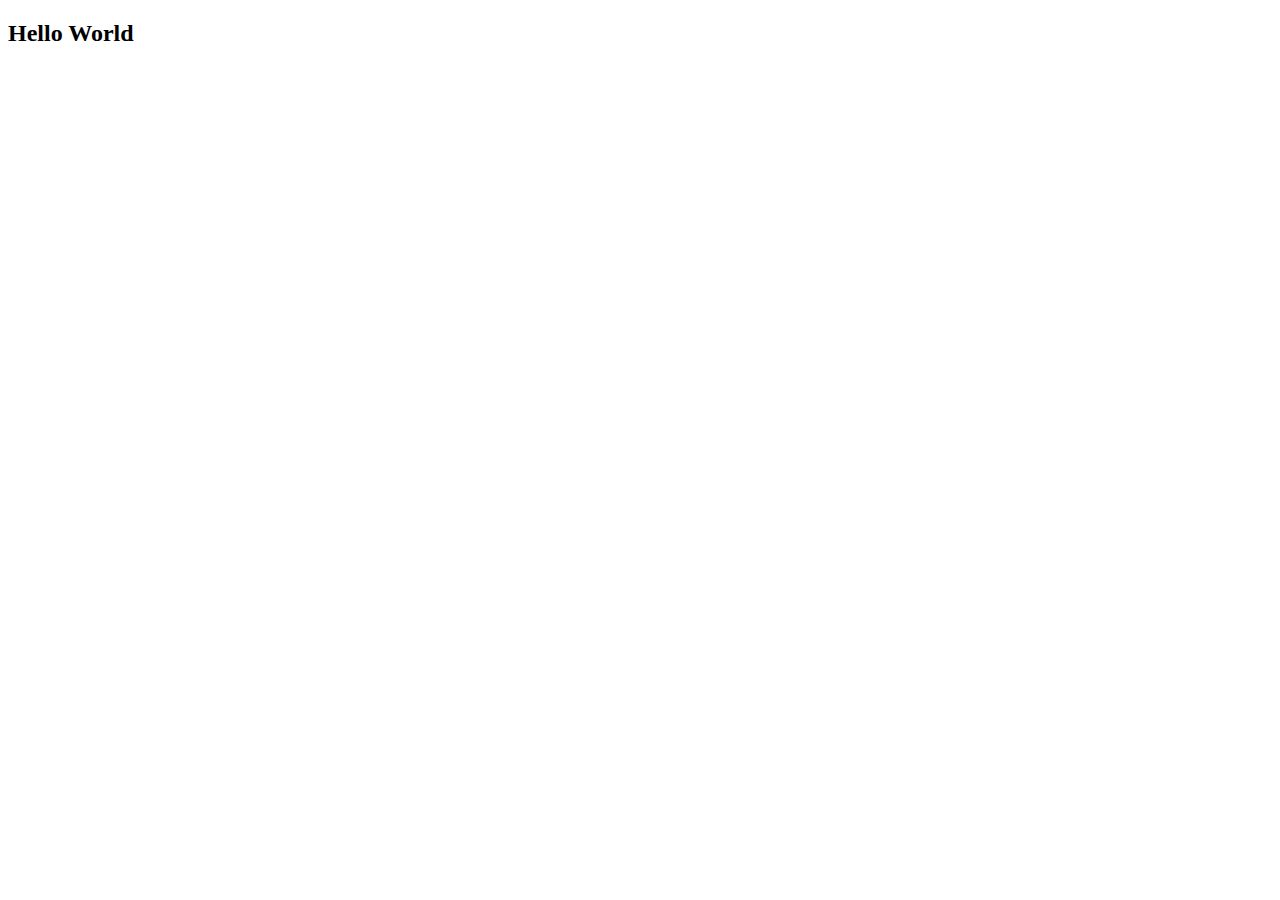
==== fcc-test-suite-template-master/index.html @ d8ce4362 "Hello world" ====
<!DOCTYPE html>
<html lang="en">
  <head>
    <meta charset="UTF-8">
    <title>Fork Me! FCC: Test Suite Template</title>
    <link rel="stylesheet" href="css/style.css">
  </head>

  <body>
    <script src="https://cdn.freecodecamp.org/testable-projects-fcc/v1/bundle.js"></script>
<h2>Hello World</h2>
    <!--

    Hello Camper!

    For now, the test suite only works in Chrome!
    Please read the README below in the JS Editor before beginning.
    Feel free to delete this message once you have read it.
    Good luck and Happy Coding!

    - The freeCodeCamp Team

    -->
    <script  src="js/index.js"></script>
  </body>
</html>
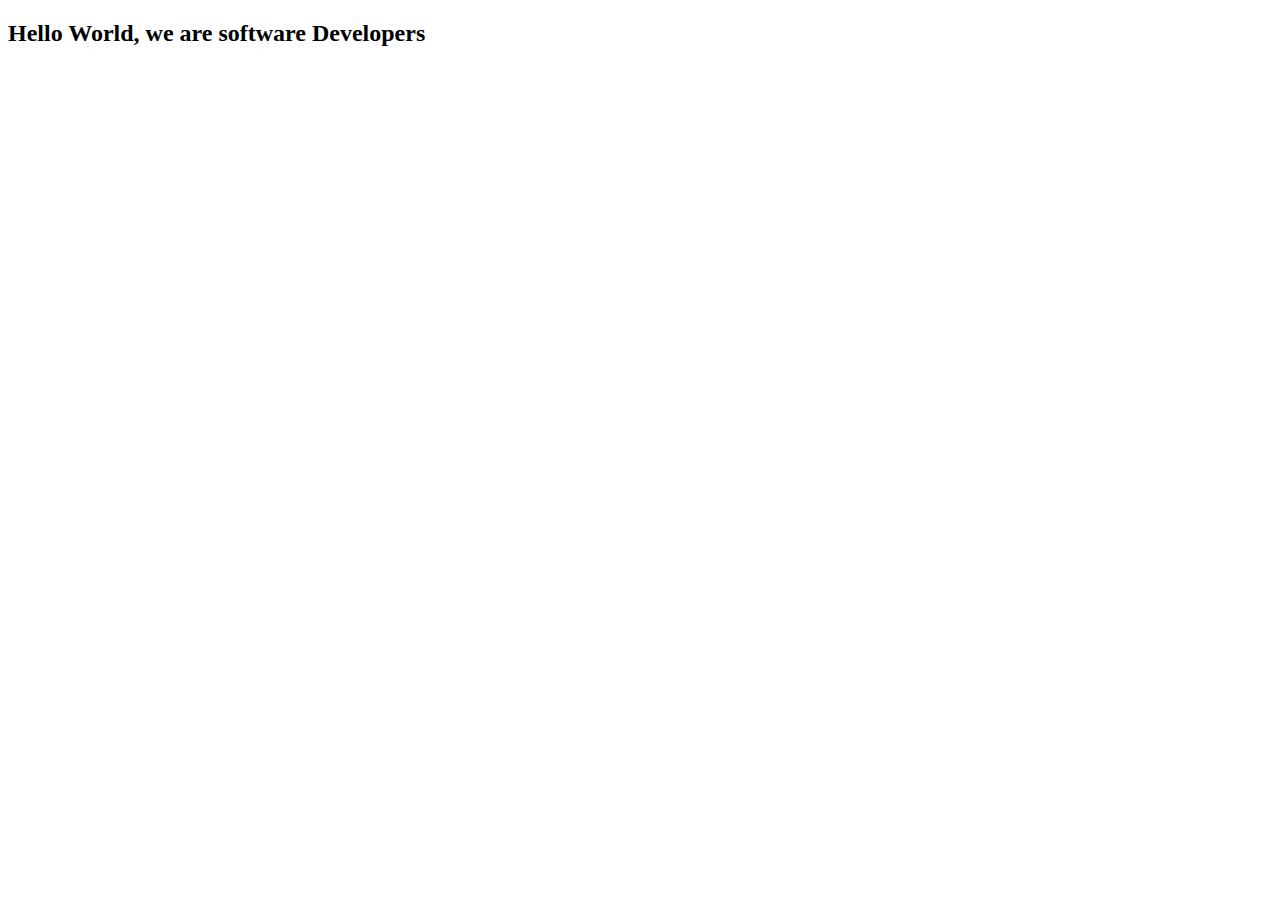
==== commit ff18a9b9: "hello world update" ====
--- a/fcc-test-suite-template-master/index.html
+++ b/fcc-test-suite-template-master/index.html
@@ -8,7 +8,7 @@
 
   <body>
     <script src="https://cdn.freecodecamp.org/testable-projects-fcc/v1/bundle.js"></script>
-<h2>Hello World</h2>
+    <h2>Hello World, we are software Developers</h2>
     <!--
 
     Hello Camper!
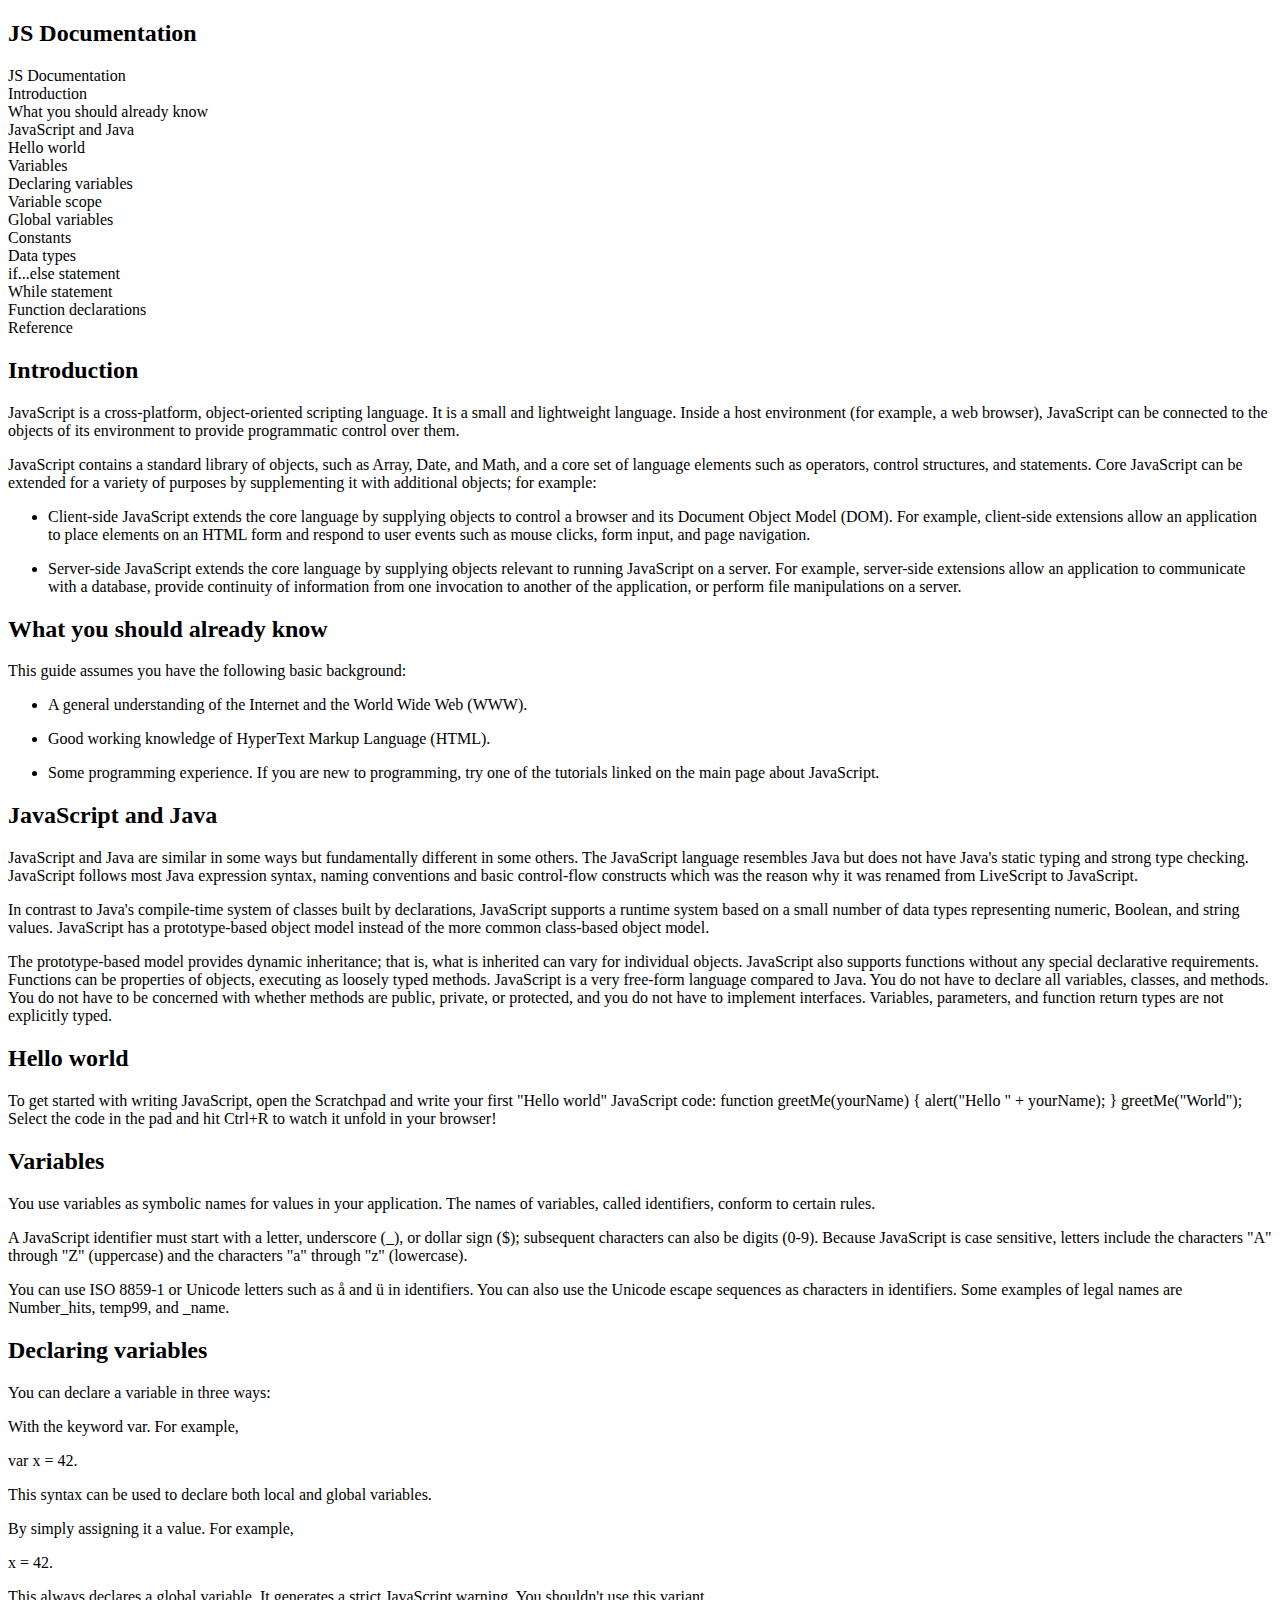
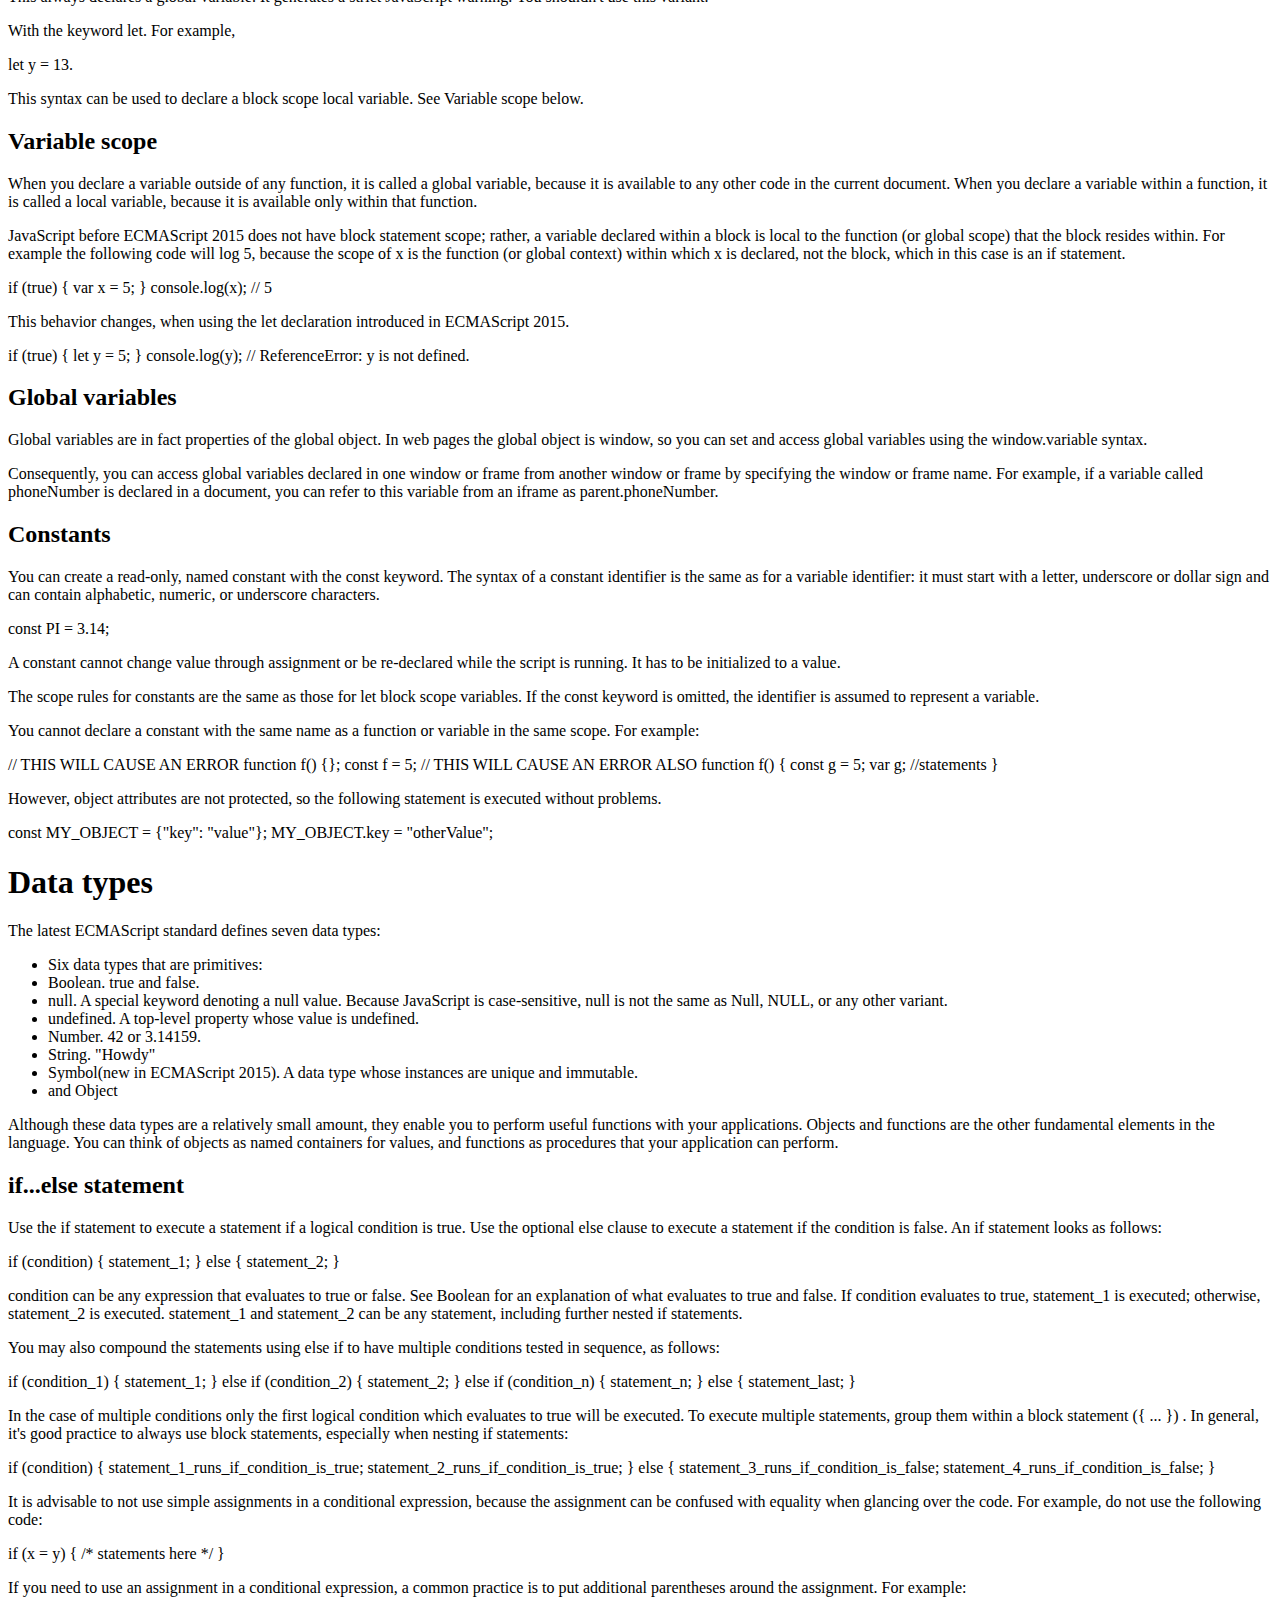
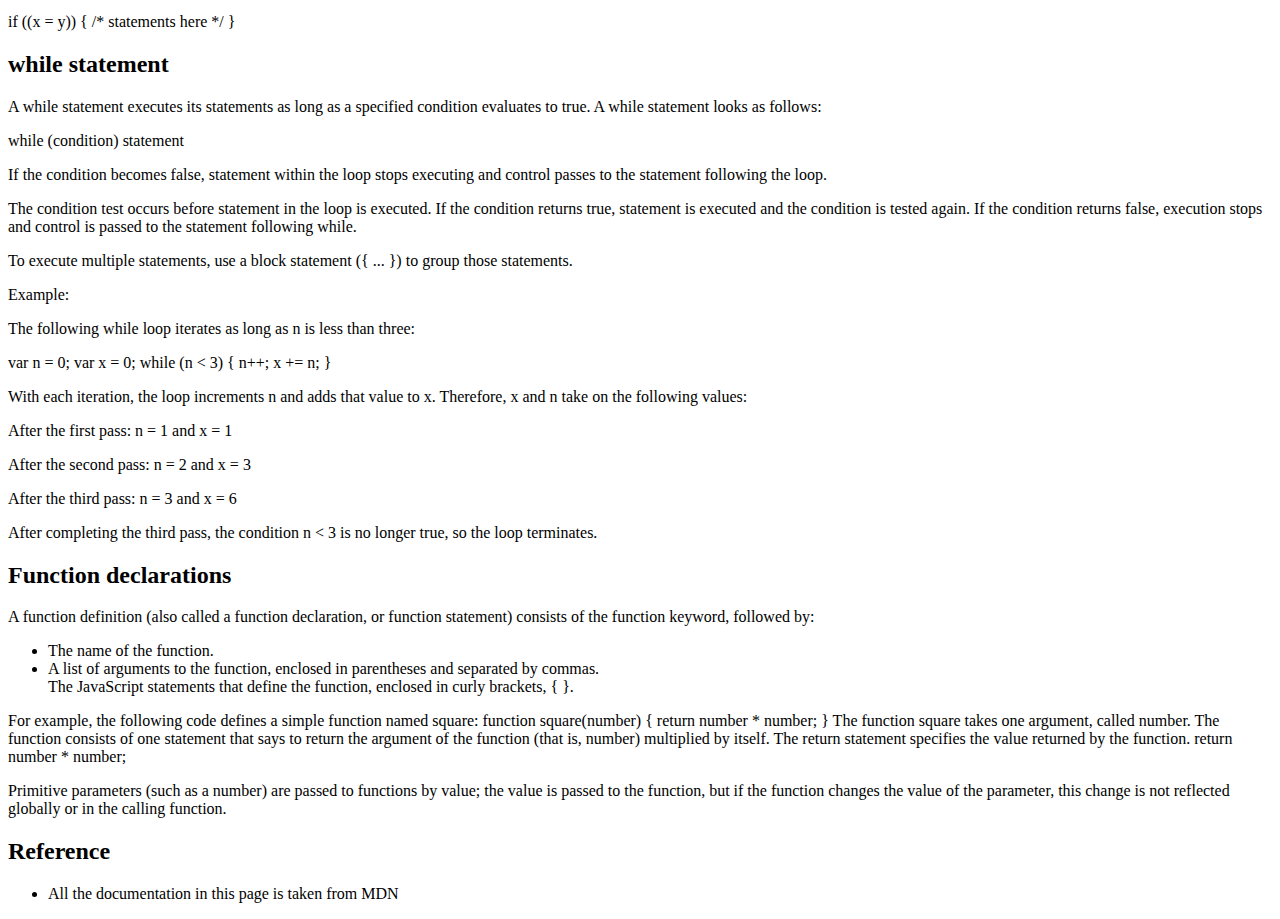
==== commit d363120b: "The HTML part of the JS Documentation" ====
--- a/fcc-test-suite-template-master/index.html
+++ b/fcc-test-suite-template-master/index.html
@@ -2,25 +2,241 @@
 <html lang="en">
   <head>
     <meta charset="UTF-8">
-    <title>Fork Me! FCC: Test Suite Template</title>
+    <title>JS Documentation</title>
     <link rel="stylesheet" href="css/style.css">
   </head>
 
   <body>
     <script src="https://cdn.freecodecamp.org/testable-projects-fcc/v1/bundle.js"></script>
-    <h2>Hello World, we are software Developers</h2>
-    <!--
-
-    Hello Camper!
-
-    For now, the test suite only works in Chrome!
-    Please read the README below in the JS Editor before beginning.
-    Feel free to delete this message once you have read it.
-    Good luck and Happy Coding!
-
-    - The freeCodeCamp Team
-
-    -->
+
+    
+
+<div> 
+  <div><h2>JS Documentation</h2></div>
+
+  <div>JS Documentation</div>
+  <div>Introduction</div>
+  <div>What you should already know</div>
+  <div>JavaScript and Java</div>
+  <div>Hello world</div>
+  <div>Variables</div>
+  <div>Declaring variables</div>
+  <div>Variable scope</div>
+  <div>Global variables</div>
+  <div>Constants</div>
+  <div>Data types</div>
+  <div>if...else statement</div>
+  <div>While statement</div>
+  <div>Function declarations</div>
+  <div>Reference</div>
+
+
+</div>
+
+  <div>
+    <div>
+    <h2>Introduction</h2>
+    <p>JavaScript is a cross-platform, object-oriented scripting language. It is a small and lightweight language. Inside a host environment (for example, a web browser), JavaScript can be connected to the objects of its environment to provide programmatic control over them. </p>
+    
+    <p>JavaScript contains a standard library of objects, such as Array, Date, and Math, and a core set of language elements such as operators, control structures, and statements. Core JavaScript can be extended for a variety of purposes by supplementing it with additional objects; for example:</p>
+    
+    
+    <p><ul><li> Client-side JavaScript extends the core language by supplying objects to control a browser and its Document Object Model (DOM). For example, client-side extensions allow an application to place elements on an HTML form and respond to user events such as mouse clicks, form input, and page navigation.</li></ul></p>
+    
+    <p><ul><li>
+      Server-side JavaScript extends the core language by supplying objects relevant to running JavaScript on a server. For example, server-side extensions allow an application to communicate with a database, provide continuity of information from one invocation to another of the application, or perform file manipulations on a server.
+    </li></ul></p></div>
+    
+    <div>
+    <h2>What you should already know</h2>
+      <p>This guide assumes you have the following basic background:</p>
+    <ul><li>A general understanding of the Internet and the World Wide Web (WWW).</li></ul>
+    
+    <ul><li>Good working knowledge of HyperText Markup Language (HTML).</li></ul>
+      
+    <ul><li>Some programming experience. If you are new to programming, try one of the tutorials linked on the main page about JavaScript.</li></ul></div>
+
+    <div>
+      <h2>JavaScript and Java</h2>
+      <p>JavaScript and Java are similar in some ways but fundamentally different in some others. The JavaScript language resembles Java but does not have Java's static typing and strong type checking. JavaScript follows most Java expression syntax, naming conventions and basic control-flow constructs which was the reason why it was renamed from LiveScript to JavaScript. </p>
+    
+    
+    <p>In contrast to Java's compile-time system of classes built by declarations, JavaScript supports a runtime system based on a small number of data types representing numeric, Boolean, and string values. JavaScript has a prototype-based object model instead of the more common class-based object model.</p> The prototype-based model provides dynamic inheritance; that is, what is inherited can vary for individual objects. JavaScript also supports functions without any special declarative requirements. Functions can be properties of objects, executing as loosely typed methods.
+    
+    JavaScript is a very free-form language compared to Java. You do not have to declare all variables, classes, and methods. You do not have to be concerned with whether methods are public, private, or protected, and you do not have to implement interfaces. Variables, parameters, and function return types are not explicitly typed.
+  </div>
+    <div>
+    <h2>Hello world</h2>
+    To get started with writing JavaScript, open the Scratchpad and write your first "Hello world" JavaScript code:
+    function greetMe(yourName) { alert("Hello " + yourName); }
+    greetMe("World");
+    Select the code in the pad and hit Ctrl+R to watch it unfold in your browser!
+    </div>
+
+
+    <div>
+    <h2>Variables</h2>
+    <p>You use variables as symbolic names for values in your application. The names of variables, called identifiers, conform to certain rules.</p>
+  </div>
+
+  <div>
+    <p>A JavaScript identifier must start with a letter, underscore (_), or dollar sign ($); subsequent characters can also be digits (0-9). Because JavaScript is case sensitive, letters include the characters "A" through "Z" (uppercase) and the characters "a" through "z" (lowercase). </p>
+    
+    <p>You can use ISO 8859-1 or Unicode letters such as å and ü in identifiers. You can also use the Unicode escape sequences as characters in identifiers. Some examples of legal names are Number_hits, temp99, and _name.</p>
+  </div>
+
+
+
+    <div>
+    <h2>Declaring variables</h2>
+    <p>You can declare a variable in three ways:</p>
+    <p>With the keyword var. For example,</p>
+    var x = 42.
+    <p>This syntax can be used to declare both local and global variables.</p>
+    
+    <p>By simply assigning it a value. For example,</p>
+    x = 42.
+    <p>This always declares a global variable. It generates a strict JavaScript warning. You shouldn't use this variant.</p>
+    
+    <p>With the keyword let. For example,</p>
+    let y = 13.
+    <p>This syntax can be used to declare a block scope local variable. See Variable scope below.</p>
+    </div>
+
+
+    <div>
+    <h2>Variable scope</h2>
+    <p>When you declare a variable outside of any function, it is called a global variable, because it is available to any other code in the current document. When you declare a variable within a function, it is called a local variable, because it is available only within that function.</p>
+    
+    <p>JavaScript before ECMAScript 2015 does not have block statement scope; rather, a variable declared within a block is local to the function (or global scope) that the block resides within. For example the following code will log 5, because the scope of x is the function (or global context) within which x is declared, not the block, which in this case is an if statement. </p>
+    
+    if (true) { var x = 5; } console.log(x); // 5
+    <p> This behavior changes, when using the let declaration introduced in ECMAScript 2015.</p>
+    
+    if (true) { let y = 5; } console.log(y); // ReferenceError: y is
+    not defined.
+  </div>
+
+    <div>
+    <h2>Global variables </h2>
+    <p>Global variables are in fact properties of the global object. In web pages the global object is window, so you can set and access global variables using the window.variable syntax. </p>
+    
+    <p>Consequently, you can access global variables declared in one window or frame from another window or frame by specifying the window or frame name. For example, if a variable called phoneNumber is declared in a document, you can refer to this variable from an iframe as parent.phoneNumber. </p>
+</div>
+    
+    <div>
+    <h2>Constants</h2>
+    <p> You can create a read-only, named constant with the const keyword. The syntax of a constant identifier is the same as for a variable identifier: it must start with a letter, underscore or dollar sign and can contain alphabetic, numeric, or underscore characters.</p>
+    
+    const PI = 3.14;
+   <p> A constant cannot change value through assignment or be re-declared while the script is running. It has to be initialized to a value.</p>
+
+    <p> The scope rules for constants are the same as those for let block scope variables. If the const keyword is omitted, the identifier is assumed to represent a variable.</p>
+    
+    
+    <p>You cannot declare a constant with the same name as a function or variable in the same scope. For example: </p>
+    
+    // THIS WILL CAUSE AN ERROR function f() {}; const f = 5; // THIS
+    WILL CAUSE AN ERROR ALSO function f() { const g = 5; var g;
+    //statements }
+
+    <p>However, object attributes are not protected, so the following statement is executed without problems.</p>
+    const MY_OBJECT = {"key": "value"}; MY_OBJECT.key =
+    "otherValue";
+    </div>
+    <div>
+    <h1>Data types</h1>
+    <p>The latest ECMAScript standard defines seven data types:</p>
+    
+    
+    <ul>
+      <li>Six data types that are primitives:</li>
+      <li>Boolean. true and false.</li>
+      <li>null. A special keyword denoting a null value. Because JavaScript is case-sensitive, null is not the same as Null, NULL, or any other variant.</li>
+      <li>undefined. A top-level property whose value is undefined.</li>
+      <li>Number. 42 or 3.14159.</li>
+      <li>String. "Howdy"</li>
+      <li>Symbol(new in ECMAScript 2015). A data type whose instances are unique and immutable. </li>
+      <li>and Object</li>
+    </ul>
+    
+        
+  <p>Although these data types are a relatively small amount, they enable you to perform useful functions with your applications. Objects and functions are the other fundamental elements in the language. You can think of objects as named containers for values, and functions as procedures that your application can perform.</p>
+  </div>
+    <div>
+    <h2> if...else statement </h2>
+    <p> Use the if statement to execute a statement if a logical condition is true. Use the optional else clause to execute a statement if the condition is false. An if statement looks as follows: </p>
+    if (condition) { statement_1; } else { statement_2; }
+    <p>condition can be any expression that evaluates to true or false. See Boolean for an explanation of what evaluates to true and false. If condition evaluates to true, statement_1 is executed; otherwise, statement_2 is executed. statement_1 and statement_2 can be any statement, including further nested if statements.</p>
+    
+    <p>You may also compound the statements using else if to have multiple conditions tested in sequence, as follows:</p>
+    
+    if (condition_1) { statement_1; } else if (condition_2) {
+    statement_2; } else if (condition_n) { statement_n; } else {
+    statement_last; }
+    <p> In the case of multiple conditions only the first logical condition which evaluates to true will be executed. To execute multiple statements, group them within a block statement ({ ... }) . In general, it's good practice to always use block statements, especially when nesting if statements:</p>
+    if (condition) { statement_1_runs_if_condition_is_true;
+    statement_2_runs_if_condition_is_true; } else {
+    statement_3_runs_if_condition_is_false;
+    statement_4_runs_if_condition_is_false; }
+
+     <p> It is advisable to not use simple assignments in a conditional expression, because the assignment can be confused with equality when glancing over the code. For example, do not use the following code:</p>
+    if (x = y) { /* statements here */ }
+    <p>If you need to use an assignment in a conditional expression, a common practice is to put additional parentheses around the assignment. For example:</p>
+    if ((x = y)) { /* statements here */ }
+    </div>
+    
+    
+    <div>
+    <h2>while statement</h2>
+    <p> A while statement executes its statements as long as a specified condition evaluates to true. A while statement looks as follows:</p>
+    while (condition) statement
+
+    <p> If the condition becomes false, statement within the loop stops executing and control passes to the statement following the loop.</p>
+
+    <p>The condition test occurs before statement in the loop is executed. If the condition returns true, statement is executed and the condition is tested again. If the condition returns false, execution stops and control is passed to the statement following while. </p>
+    
+    
+    <p> To execute multiple statements, use a block statement ({ ... }) to group those statements.</p>
+    
+    <p>Example:</p>
+    <p> The following while loop iterates as long as n is less than three:</p>
+    
+    var n = 0; var x = 0; while (n < 3) { n++; x += n; }
+
+    <p>With each iteration, the loop increments n and adds that value to x. Therefore, x and n take on the following values: </p>
+    
+    
+    <p>After the first pass: n = 1 and x = 1 </p>
+    <p>After the second pass: n = 2 and x = 3</p>   
+    <p> After the third pass: n = 3 and x = 6 </p>
+    <p>After completing the third pass, the condition n < 3 is no longer true, so the loop terminates.</p></div>
+
+
+
+
+    <div>
+    <h2>Function declarations</h2>
+    <p> A function definition (also called a function declaration, or function statement) consists of the function keyword, followed by:</p>
+    <ul><li>The name of the function.</li>
+    <li>A list of arguments to the function, enclosed in parentheses and separated by commas.</li>
+    The JavaScript statements that define the function, enclosed in curly brackets, { }.</ul>
+    For example, the following code defines a simple function named square:
+    
+    function square(number) { return number * number; }
+    The function square takes one argument, called number. The function consists of one statement that says to return the argument of the function (that is, number) multiplied by itself. The return statement specifies the value returned by the function.
+    
+    return number * number;
+    <p>Primitive parameters (such as a number) are passed to functions by value; the value is passed to the function, but if the function changes the value of the parameter, this change is not reflected globally or in the calling function.</p>
+    
+    </div>
+
+    <div>
+    <h2>Reference</h2>
+    <ul><li>All the documentation in this page is taken from MDN</li></ul>
+    </div>
+    </section>
+  
     <script  src="js/index.js"></script>
   </body>
 </html>
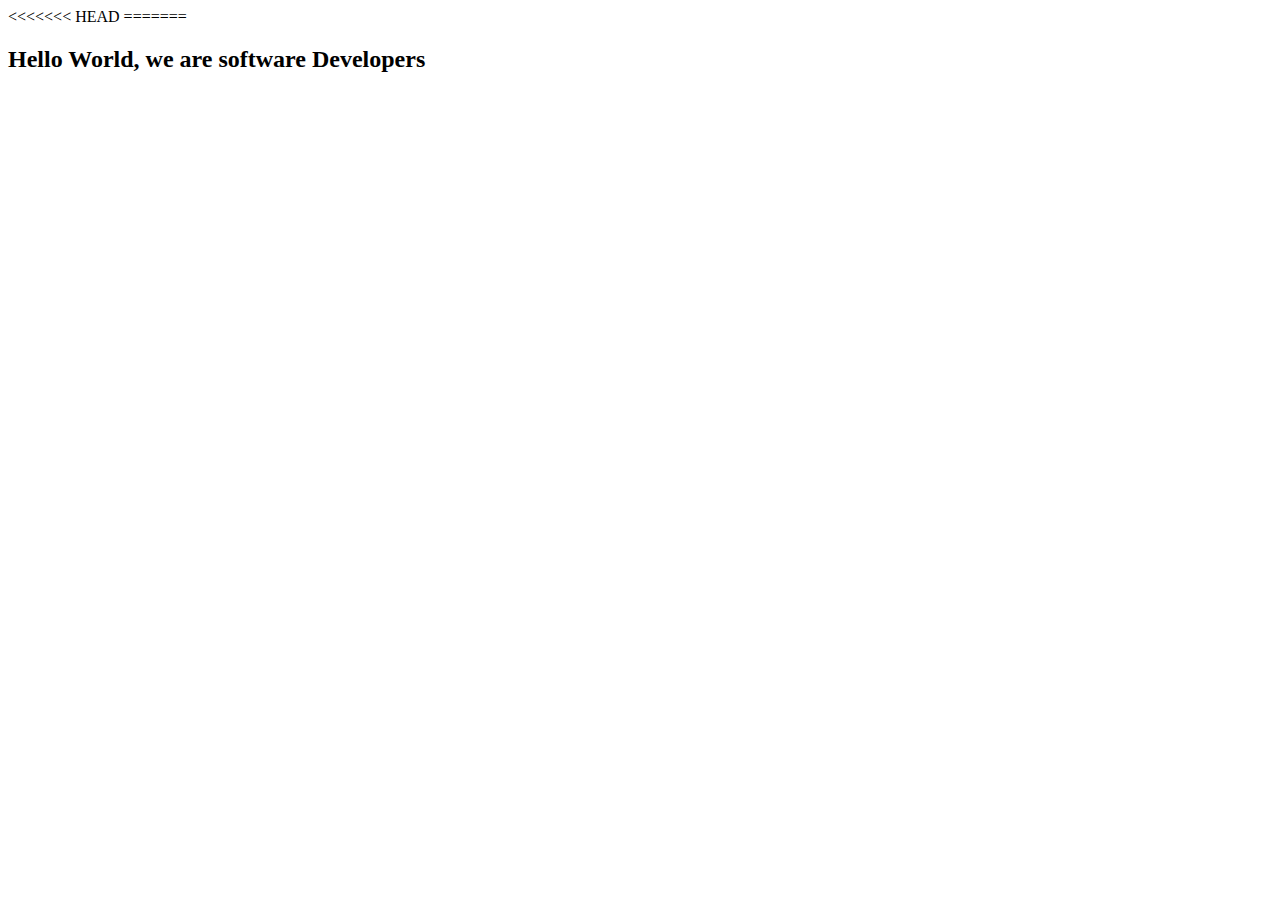
==== commit 0255fc49: "The HTML part of the documentation page" ====
--- a/fcc-test-suite-template-master/index.html
+++ b/fcc-test-suite-template-master/index.html
@@ -8,6 +8,11 @@
 
   <body>
     <script src="https://cdn.freecodecamp.org/testable-projects-fcc/v1/bundle.js"></script>
+<<<<<<< HEAD
+=======
+    <h2>Hello World, we are software Developers</h2>
+    <!--
+>>>>>>> ff18a9b92b197ce438180488009ed7b3715a49c6
 
     
 
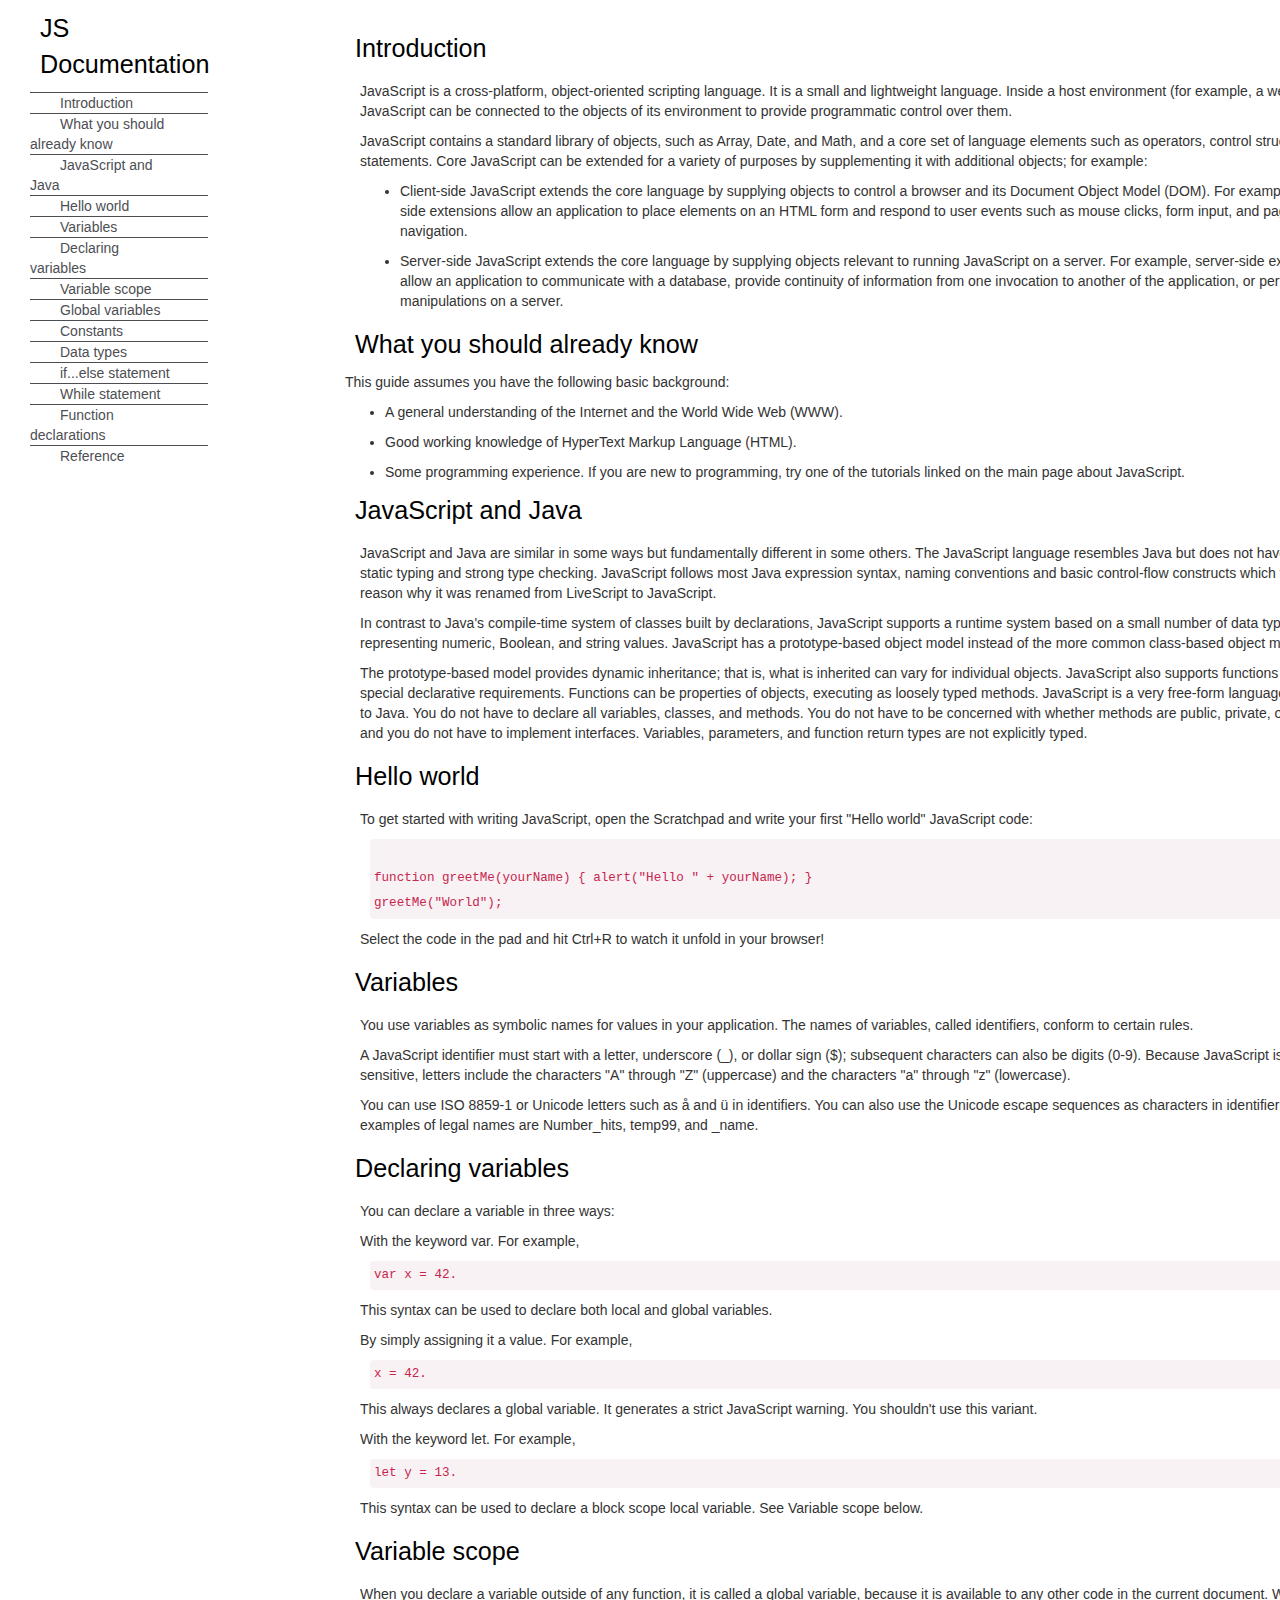
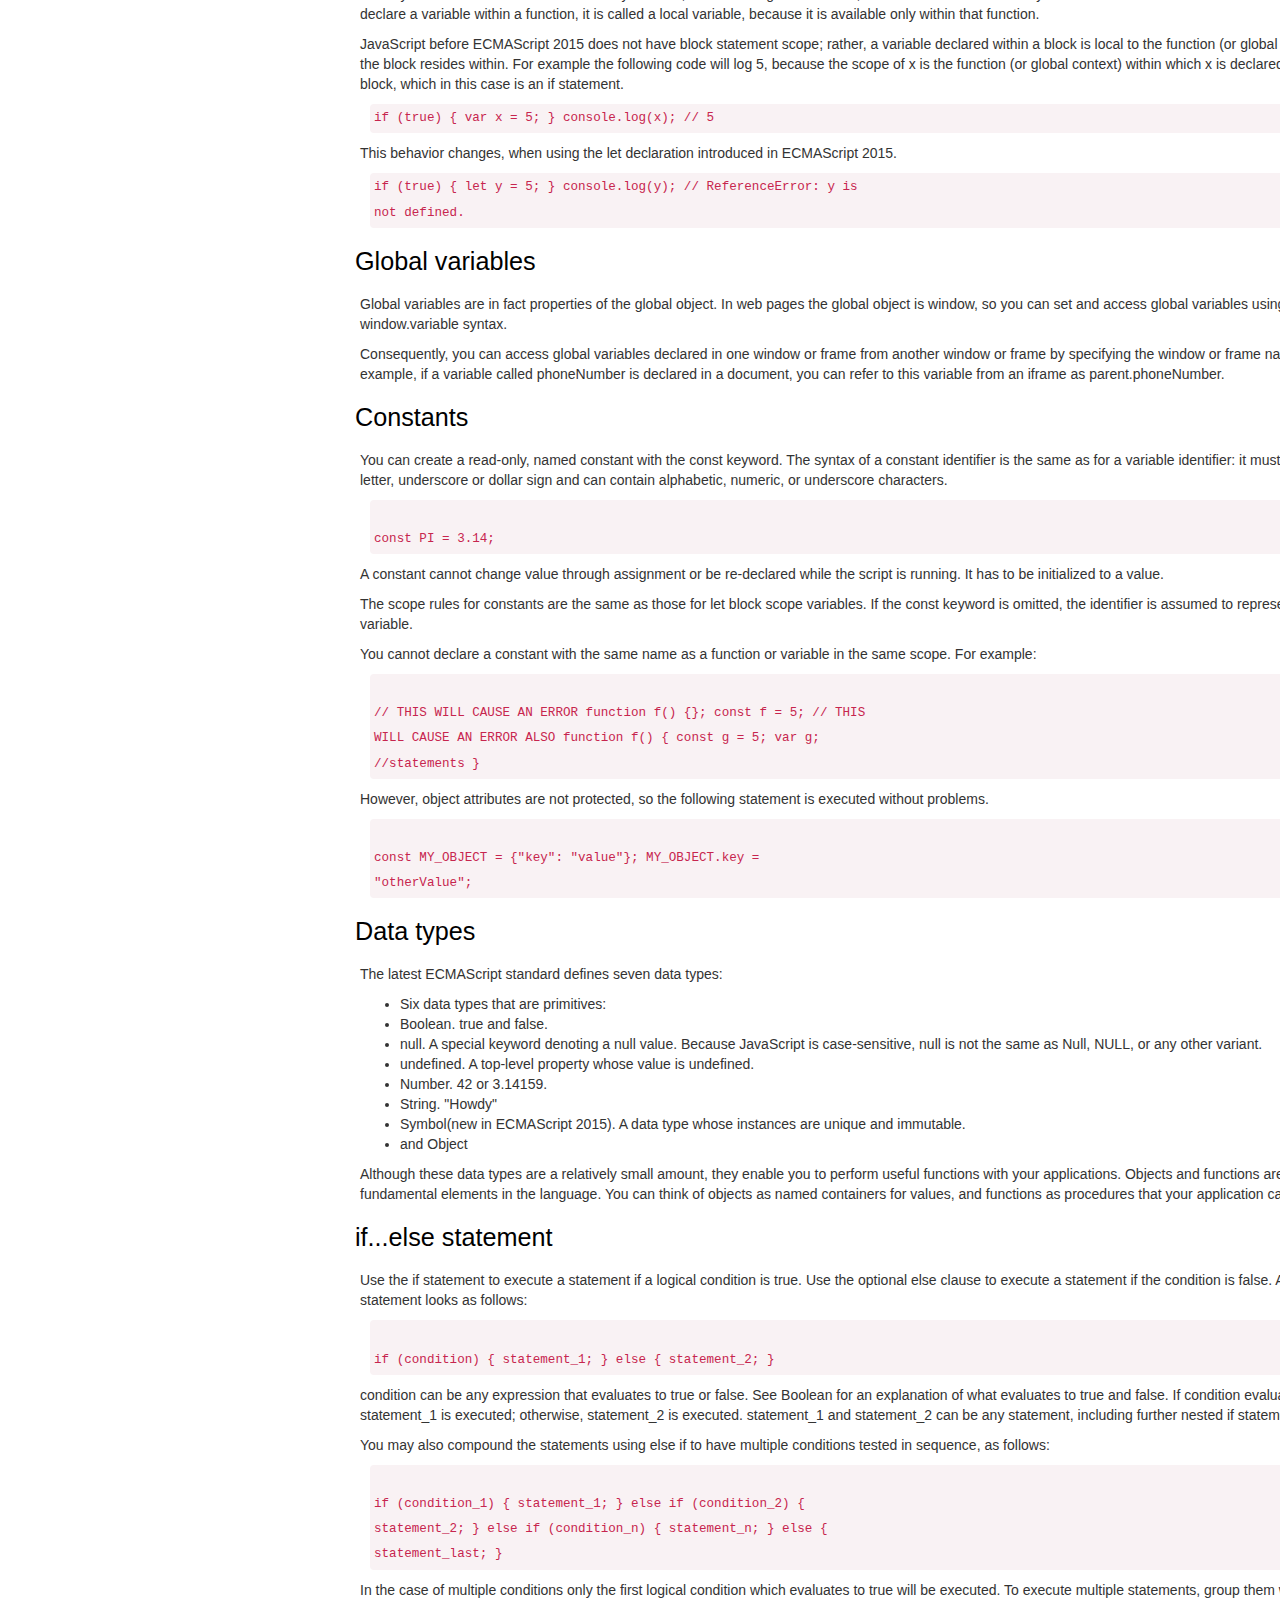
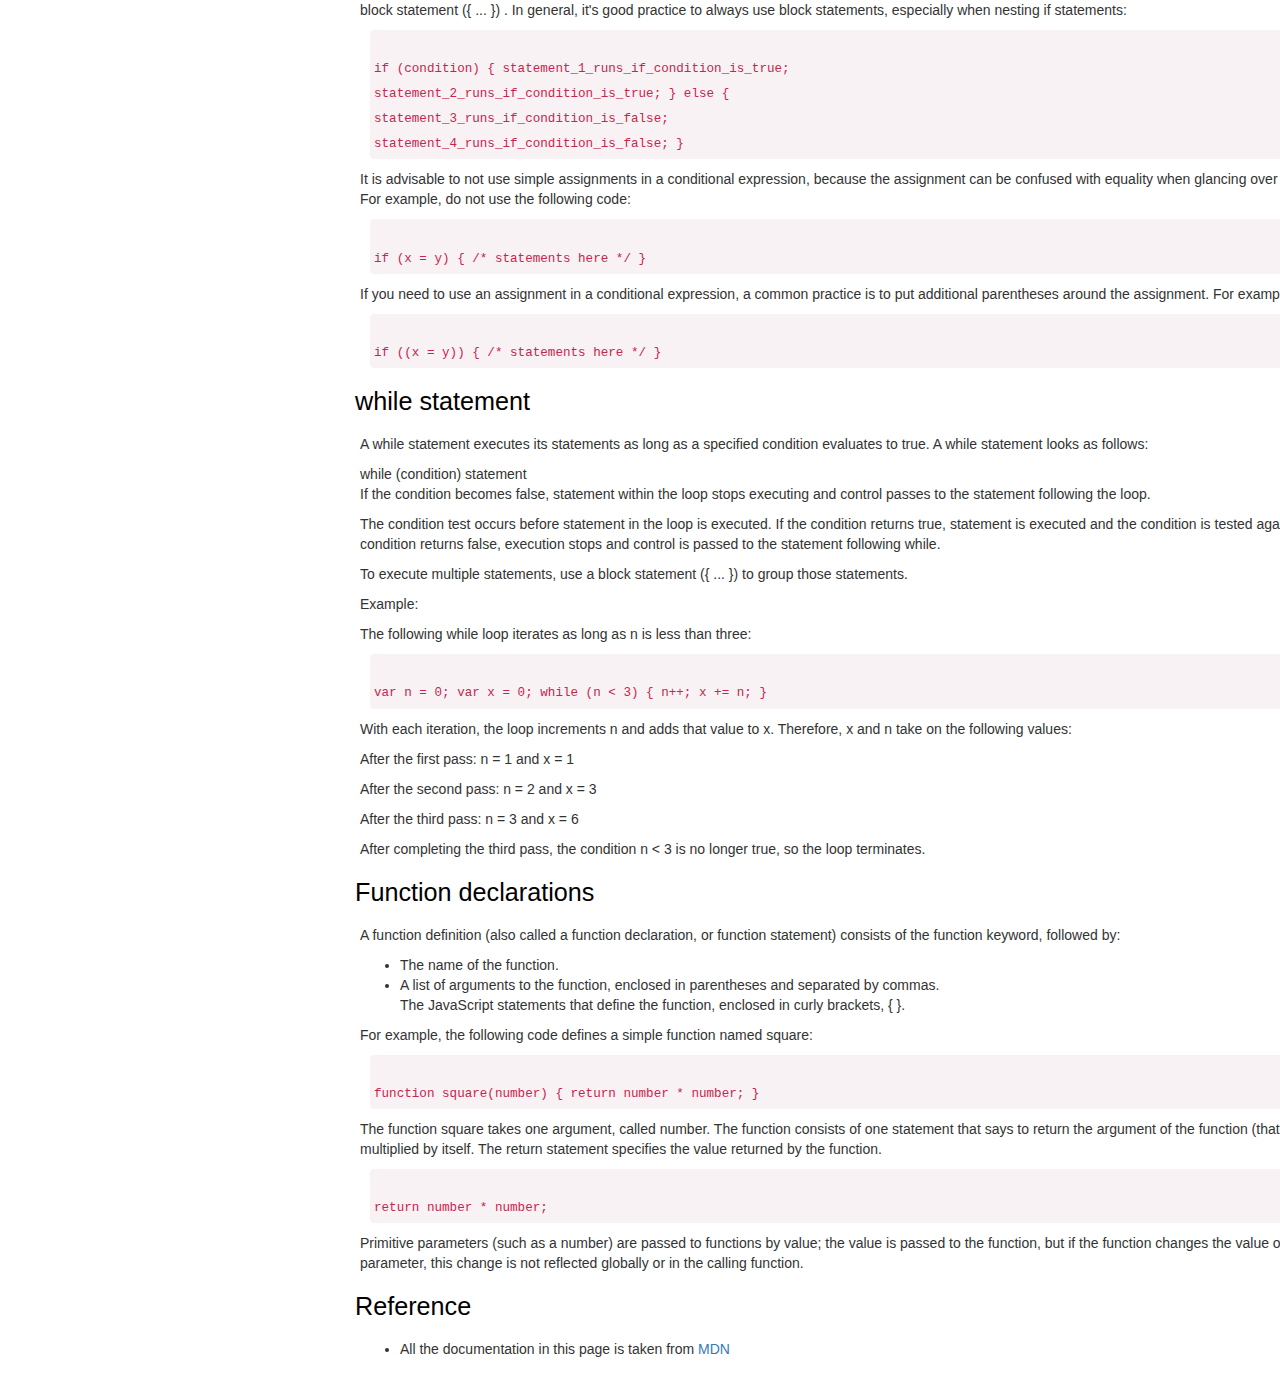
==== commit e2552be0: "added some css contents to the page" ====
--- a/fcc-test-suite-template-master/index.html
+++ b/fcc-test-suite-template-master/index.html
@@ -4,43 +4,48 @@
     <meta charset="UTF-8">
     <title>JS Documentation</title>
     <link rel="stylesheet" href="css/style.css">
+    <!-- Latest compiled and minified CSS -->
+<link rel="stylesheet" href="https://maxcdn.bootstrapcdn.com/bootstrap/3.4.1/css/bootstrap.min.css">
+
+<!-- jQuery library -->
+<script src="https://ajax.googleapis.com/ajax/libs/jquery/3.6.4/jquery.min.js"></script>
+
+<!-- Latest compiled JavaScript -->
+<script src="https://maxcdn.bootstrapcdn.com/bootstrap/3.4.1/js/bootstrap.min.js"></script>
   </head>
 
   <body>
     <script src="https://cdn.freecodecamp.org/testable-projects-fcc/v1/bundle.js"></script>
-<<<<<<< HEAD
-=======
-    <h2>Hello World, we are software Developers</h2>
-    <!--
->>>>>>> ff18a9b92b197ce438180488009ed7b3715a49c6
-
-    
-
-<div> 
-  <div><h2>JS Documentation</h2></div>
-
-  <div>JS Documentation</div>
-  <div>Introduction</div>
-  <div>What you should already know</div>
-  <div>JavaScript and Java</div>
-  <div>Hello world</div>
-  <div>Variables</div>
-  <div>Declaring variables</div>
-  <div>Variable scope</div>
-  <div>Global variables</div>
-  <div>Constants</div>
-  <div>Data types</div>
-  <div>if...else statement</div>
-  <div>While statement</div>
-  <div>Function declarations</div>
-  <div>Reference</div>
-
-
-</div>
-
-  <div>
-    <div>
-    <h2>Introduction</h2>
+
+    
+
+    
+<div class="col-md-12">
+<nav id="navbar" class="col-md-2">
+  <header>JS Documentation</header>
+<ul > 
+  
+  <li><a class="nav-link" href="#Introduction">Introduction</a></li>
+  <li><a class="nav-link" href="#What_you_should_already_know">What you should already know</a></li>
+  <li><a class="nav-link" href="#JavaScript_and_Java">JavaScript and Java</a></li>
+  <li><a class="nav-link" href="#Hello_world">Hello world</a></li>
+  <li><a class="nav-link" href="#Variables">Variables</a></li>
+  <li><a class="nav-link" href="#Declaring_variables">Declaring variables</a></li>
+  <li><a class="nav-link" href="#Variable_scope">Variable scope</a></li>
+  <li><a class="nav-link" href="#Variables">Global variables</a></li>
+  <li><a class="nav-link" href="#Constants">Constants</a></li>
+  <li><a class="nav-link" href="#Data_types">Data types</a></li>
+  <li><a class="nav-link" href="#if...else_statement">if...else statement</a></li>
+  <li><a class="nav-link" href="#while_statement">While statement</a></li>
+  <li><a class="nav-link" href="#Function_declarations">Function declarations</a></li>
+  <li><a class="nav-link" href="#Reference">Reference</a></li>
+</ul>
+</nav>
+
+  <main class="col-md-10 " id="main-doc">
+    <section class="main-section" id="Introduction">
+    <header>Introduction</header>
+    <article>
     <p>JavaScript is a cross-platform, object-oriented scripting language. It is a small and lightweight language. Inside a host environment (for example, a web browser), JavaScript can be connected to the objects of its environment to provide programmatic control over them. </p>
     
     <p>JavaScript contains a standard library of objects, such as Array, Date, and Math, and a core set of language elements such as operators, control structures, and statements. Core JavaScript can be extended for a variety of purposes by supplementing it with additional objects; for example:</p>
@@ -50,107 +55,136 @@
     
     <p><ul><li>
       Server-side JavaScript extends the core language by supplying objects relevant to running JavaScript on a server. For example, server-side extensions allow an application to communicate with a database, provide continuity of information from one invocation to another of the application, or perform file manipulations on a server.
-    </li></ul></p></div>
-    
-    <div>
-    <h2>What you should already know</h2>
+    </li></ul></p>
+  </article>
+  </section>
+    
+    <section class="main-section" id="What_you_should_already_know" >
+    <header>What you should already know</header>
       <p>This guide assumes you have the following basic background:</p>
     <ul><li>A general understanding of the Internet and the World Wide Web (WWW).</li></ul>
     
     <ul><li>Good working knowledge of HyperText Markup Language (HTML).</li></ul>
       
-    <ul><li>Some programming experience. If you are new to programming, try one of the tutorials linked on the main page about JavaScript.</li></ul></div>
-
-    <div>
-      <h2>JavaScript and Java</h2>
+    <ul><li>Some programming experience. If you are new to programming, try one of the tutorials linked on the main page about JavaScript.</li></ul></section>
+
+    <section id="JavaScript_and_Java" class="main-section">
+      <header>JavaScript and Java</header>
+     
+     <article>
       <p>JavaScript and Java are similar in some ways but fundamentally different in some others. The JavaScript language resembles Java but does not have Java's static typing and strong type checking. JavaScript follows most Java expression syntax, naming conventions and basic control-flow constructs which was the reason why it was renamed from LiveScript to JavaScript. </p>
     
     
     <p>In contrast to Java's compile-time system of classes built by declarations, JavaScript supports a runtime system based on a small number of data types representing numeric, Boolean, and string values. JavaScript has a prototype-based object model instead of the more common class-based object model.</p> The prototype-based model provides dynamic inheritance; that is, what is inherited can vary for individual objects. JavaScript also supports functions without any special declarative requirements. Functions can be properties of objects, executing as loosely typed methods.
     
     JavaScript is a very free-form language compared to Java. You do not have to declare all variables, classes, and methods. You do not have to be concerned with whether methods are public, private, or protected, and you do not have to implement interfaces. Variables, parameters, and function return types are not explicitly typed.
-  </div>
-    <div>
-    <h2>Hello world</h2>
+  </article>  
+  </section>
+    <section class="main-section" id="Hello_world">
+    <header>Hello world</header>
+  <article>
     To get started with writing JavaScript, open the Scratchpad and write your first "Hello world" JavaScript code:
+    <code>
     function greetMe(yourName) { alert("Hello " + yourName); }
-    greetMe("World");
+    greetMe("World");</code>
     Select the code in the pad and hit Ctrl+R to watch it unfold in your browser!
-    </div>
-
-
-    <div>
-    <h2>Variables</h2>
+  </article>
+  </section>
+
+
+    <section class="main-secion" id="Variables">
+    <header>Variables</header>
+  <article>
     <p>You use variables as symbolic names for values in your application. The names of variables, called identifiers, conform to certain rules.</p>
-  </div>
+  
+ 
 
   <div>
     <p>A JavaScript identifier must start with a letter, underscore (_), or dollar sign ($); subsequent characters can also be digits (0-9). Because JavaScript is case sensitive, letters include the characters "A" through "Z" (uppercase) and the characters "a" through "z" (lowercase). </p>
     
     <p>You can use ISO 8859-1 or Unicode letters such as å and ü in identifiers. You can also use the Unicode escape sequences as characters in identifiers. Some examples of legal names are Number_hits, temp99, and _name.</p>
   </div>
-
-
-
-    <div>
-    <h2>Declaring variables</h2>
+  </article>
+  </section>
+
+
+
+
+    <section class="main-section" id="Declaring_variables">
+    <header>Declaring variables</header>
+    <article>
     <p>You can declare a variable in three ways:</p>
     <p>With the keyword var. For example,</p>
-    var x = 42.
+    <code> var x = 42.</code>
+
     <p>This syntax can be used to declare both local and global variables.</p>
     
     <p>By simply assigning it a value. For example,</p>
-    x = 42.
+     <code> x = 42.</code>
     <p>This always declares a global variable. It generates a strict JavaScript warning. You shouldn't use this variant.</p>
     
     <p>With the keyword let. For example,</p>
-    let y = 13.
+    <code> let y = 13.</code>
     <p>This syntax can be used to declare a block scope local variable. See Variable scope below.</p>
-    </div>
-
-
-    <div>
-    <h2>Variable scope</h2>
+  </article>  
+  </section>
+
+
+    <section class="main-section" id="Variable_scope">
+     
+    <header>Variable scope</header>
+    <article>
     <p>When you declare a variable outside of any function, it is called a global variable, because it is available to any other code in the current document. When you declare a variable within a function, it is called a local variable, because it is available only within that function.</p>
     
     <p>JavaScript before ECMAScript 2015 does not have block statement scope; rather, a variable declared within a block is local to the function (or global scope) that the block resides within. For example the following code will log 5, because the scope of x is the function (or global context) within which x is declared, not the block, which in this case is an if statement. </p>
     
-    if (true) { var x = 5; } console.log(x); // 5
+   <code>if (true) { var x = 5; } console.log(x); // 5</code> 
     <p> This behavior changes, when using the let declaration introduced in ECMAScript 2015.</p>
     
-    if (true) { let y = 5; } console.log(y); // ReferenceError: y is
-    not defined.
-  </div>
-
-    <div>
-    <h2>Global variables </h2>
+  <code> if (true) { let y = 5; } console.log(y); // ReferenceError: y is
+    not defined.</code>
+    </article>
+
+    </section>
+
+    <section class="main-secion" id="Global_variables">
+    <header>Global variables </header>
+    <article>
     <p>Global variables are in fact properties of the global object. In web pages the global object is window, so you can set and access global variables using the window.variable syntax. </p>
     
     <p>Consequently, you can access global variables declared in one window or frame from another window or frame by specifying the window or frame name. For example, if a variable called phoneNumber is declared in a document, you can refer to this variable from an iframe as parent.phoneNumber. </p>
-</div>
-    
-    <div>
-    <h2>Constants</h2>
+    </article>  
+  </section>
+    
+    <section class="main-section" id="Constants">
+    <header>Constants</header>
+    <article>
     <p> You can create a read-only, named constant with the const keyword. The syntax of a constant identifier is the same as for a variable identifier: it must start with a letter, underscore or dollar sign and can contain alphabetic, numeric, or underscore characters.</p>
-    
+    <code>
     const PI = 3.14;
+    </code>
    <p> A constant cannot change value through assignment or be re-declared while the script is running. It has to be initialized to a value.</p>
 
     <p> The scope rules for constants are the same as those for let block scope variables. If the const keyword is omitted, the identifier is assumed to represent a variable.</p>
     
     
     <p>You cannot declare a constant with the same name as a function or variable in the same scope. For example: </p>
-    
+    <code>
     // THIS WILL CAUSE AN ERROR function f() {}; const f = 5; // THIS
     WILL CAUSE AN ERROR ALSO function f() { const g = 5; var g;
     //statements }
-
+  </code>
     <p>However, object attributes are not protected, so the following statement is executed without problems.</p>
+    <code>
     const MY_OBJECT = {"key": "value"}; MY_OBJECT.key =
     "otherValue";
-    </div>
-    <div>
-    <h1>Data types</h1>
+  </code>
+    </article>
+    </section>
+   
+    <section class="main-section" id="Data_types">
+    <header>Data types</header>
+    <article>
     <p>The latest ECMAScript standard defines seven data types:</p>
     
     
@@ -167,33 +201,45 @@
     
         
   <p>Although these data types are a relatively small amount, they enable you to perform useful functions with your applications. Objects and functions are the other fundamental elements in the language. You can think of objects as named containers for values, and functions as procedures that your application can perform.</p>
-  </div>
-    <div>
-    <h2> if...else statement </h2>
+</article>  
+</section>
+    <section class="main-section" id="if...else_statement">
+    <header> if...else statement </header>
+    <article>
     <p> Use the if statement to execute a statement if a logical condition is true. Use the optional else clause to execute a statement if the condition is false. An if statement looks as follows: </p>
+    <code> 
     if (condition) { statement_1; } else { statement_2; }
+    </code>
     <p>condition can be any expression that evaluates to true or false. See Boolean for an explanation of what evaluates to true and false. If condition evaluates to true, statement_1 is executed; otherwise, statement_2 is executed. statement_1 and statement_2 can be any statement, including further nested if statements.</p>
     
     <p>You may also compound the statements using else if to have multiple conditions tested in sequence, as follows:</p>
-    
+    <code>
     if (condition_1) { statement_1; } else if (condition_2) {
     statement_2; } else if (condition_n) { statement_n; } else {
     statement_last; }
+  </code>
     <p> In the case of multiple conditions only the first logical condition which evaluates to true will be executed. To execute multiple statements, group them within a block statement ({ ... }) . In general, it's good practice to always use block statements, especially when nesting if statements:</p>
+    <code>
     if (condition) { statement_1_runs_if_condition_is_true;
     statement_2_runs_if_condition_is_true; } else {
     statement_3_runs_if_condition_is_false;
     statement_4_runs_if_condition_is_false; }
-
+  </code>
      <p> It is advisable to not use simple assignments in a conditional expression, because the assignment can be confused with equality when glancing over the code. For example, do not use the following code:</p>
-    if (x = y) { /* statements here */ }
+    <code>
+     if (x = y) { /* statements here */ }
+    </code>
     <p>If you need to use an assignment in a conditional expression, a common practice is to put additional parentheses around the assignment. For example:</p>
+    <code>
     if ((x = y)) { /* statements here */ }
-    </div>
-    
-    
-    <div>
-    <h2>while statement</h2>
+  </code>  
+  </article>
+    </section>
+    
+    
+    <section id="while_statement" class="main-section">
+    <header>while statement</header>
+    <article>
     <p> A while statement executes its statements as long as a specified condition evaluates to true. A while statement looks as follows:</p>
     while (condition) statement
 
@@ -206,40 +252,51 @@
     
     <p>Example:</p>
     <p> The following while loop iterates as long as n is less than three:</p>
-    
+    <code>
     var n = 0; var x = 0; while (n < 3) { n++; x += n; }
-
+    </code>
     <p>With each iteration, the loop increments n and adds that value to x. Therefore, x and n take on the following values: </p>
     
     
     <p>After the first pass: n = 1 and x = 1 </p>
     <p>After the second pass: n = 2 and x = 3</p>   
     <p> After the third pass: n = 3 and x = 6 </p>
-    <p>After completing the third pass, the condition n < 3 is no longer true, so the loop terminates.</p></div>
-
-
-
-
-    <div>
-    <h2>Function declarations</h2>
+    <p>After completing the third pass, the condition n < 3 is no longer true, so the loop terminates.</p>
+  </article>  
+  </section>
+
+
+
+
+    <section id="Function_declarations" class="main-section">
+      
+    <header>Function declarations</header>
+    <article>
     <p> A function definition (also called a function declaration, or function statement) consists of the function keyword, followed by:</p>
     <ul><li>The name of the function.</li>
     <li>A list of arguments to the function, enclosed in parentheses and separated by commas.</li>
     The JavaScript statements that define the function, enclosed in curly brackets, { }.</ul>
     For example, the following code defines a simple function named square:
-    
-    function square(number) { return number * number; }
+    <code>
+    function square(number) { return number * number; }</code>
     The function square takes one argument, called number. The function consists of one statement that says to return the argument of the function (that is, number) multiplied by itself. The return statement specifies the value returned by the function.
-    
+    <code>
     return number * number;
+  </code>
     <p>Primitive parameters (such as a number) are passed to functions by value; the value is passed to the function, but if the function changes the value of the parameter, this change is not reflected globally or in the calling function.</p>
-    
-    </div>
-
-    <div>
-    <h2>Reference</h2>
-    <ul><li>All the documentation in this page is taken from MDN</li></ul>
-    </div>
+    </article>
+    </section>
+
+    <section id="Reference" class="main-section">
+    <header>Reference</header>
+    <article>
+    <ul>
+      <li>All the documentation in this page is taken from <a href="https://developer.mozilla.org/en-US/docs/Web/JavaScript/Guide" target="_blank">MDN</a>
+      </li>
+    </ul>
+    </article>
+  </section>
+</main>
     </section>
   
     <script  src="js/index.js"></script>
--- a/fcc-test-suite-template-master/css/style.css
+++ b/fcc-test-suite-template-master/css/style.css
@@ -0,0 +1,60 @@
+@media only screen and (max-width: 780px) {
+    img {
+        width: 300px;
+        height: 300px;
+    }}
+.mylinks div{
+    border-bottom-style: solid;
+    padding-top: 20px;
+    padding-bottom: 20px;
+    border-width: 1px;
+}
+.nav-link{
+    text-decoration: none;
+    padding: 10px 30px;
+    color: #4d4e53;
+}
+#navbar ul{
+    height: 88%;
+    padding: 0px;
+    overflow-y: auto;
+    overflow-x: hidden;
+}
+#navbar li{
+    color: #4d4e53;
+    border-top: 1px solid;
+    list-style: none;
+    position: relative;
+    width: 100%;
+}
+
+article{
+    margin: 15px;
+}
+code {
+    display: block;
+    text-align: left;
+    white-space: pre-line;
+    position: relative;
+    word-break: normal;
+    word-wrap: normal;
+    line-height: 2;
+    color: antiquewhite;
+    background-color: #f7f7f7;
+    padding: 15px;
+    margin: 10px;
+    border-radius: 5px;
+}
+#main-doc{
+    position: absolute;
+    margin-left: 310px;
+    padding: 20px;
+    margin-bottom: 110px;
+}
+header {
+    color: black;
+    margin: 10px;
+    
+    font-size: 1.8em;
+    font-weight: thin;
+}